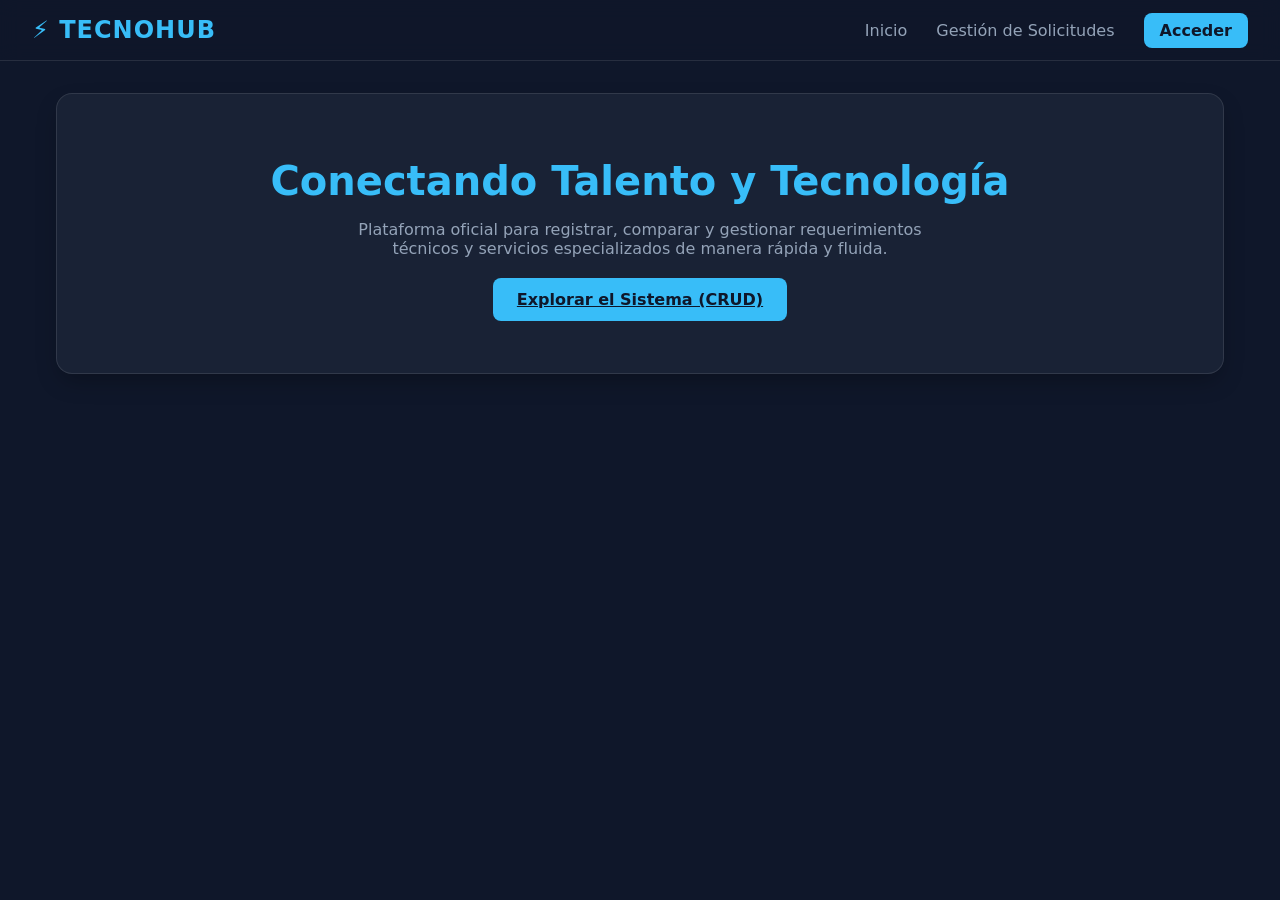
==== index.html @ 090cf66a "Primer commit: Estructura y diseño completo de TecnoHub" ====
<!DOCTYPE html>
<html lang="es">
<head>
  <meta charset="UTF-8">
  <meta name="viewport" content="width=device-width, initial-scale=1.0">
  <title>TecnoHub - Soluciones Tecnológicas</title>
  <link rel="stylesheet" href="style.css">
</head>
<body>
  <header>
    <div class="logo">⚡ TECNOHUB</div>
    <nav>
      <a href="index.html">Inicio</a>
      <a href="dashboard.html">Gestión de Solicitudes</a>
      <a href="login.html" class="btn" style="padding: 0.5rem 1rem;">Acceder</a>
    </nav>
  </header>

  <main>
    <section class="card" style="text-align: center; padding: 4rem 2rem;">
      <h1 style="font-size: 2.5rem; color: var(--primary);">Conectando Talento y Tecnología</h1>
      <p style="color: var(--text-muted); max-width: 600px; margin: 1rem auto 2rem auto;">
        Plataforma oficial para registrar, comparar y gestionar requerimientos técnicos y servicios especializados de manera rápida y fluida.
      </p>
      <a href="dashboard.html" class="btn">Explorar el Sistema (CRUD)</a>
    </section>
  </main>
</body>
</html>
---- style.css ----
:root {
  --bg-color: #0f172a;
  --card-bg: rgba(30, 41, 59, 0.7);
  --primary: #38bdf8;
  --primary-hover: #0ea5e9;
  --text-main: #f8fafc;
  --text-muted: #94a3b8;
  --border-color: rgba(255, 255, 255, 0.1);
  --danger: #ef4444;
  --success: #22c55e;
}

* {
  box-sizing: border-box;
  margin: 0;
  padding: 0;
  font-family: 'Segoe UI', system-ui, -apple-system, sans-serif;
}

body {
  background-color: var(--bg-color);
  color: var(--text-main);
  min-height: 100vh;
  display: flex;
  flex-direction: column;
}

header {
  background: rgba(15, 23, 42, 0.8);
  backdrop-filter: blur(10px);
  border-bottom: 1px solid var(--border-color);
  padding: 1rem 2rem;
  display: flex;
  justify-content: space-between;
  align-items: center;
  position: sticky;
  top: 0;
  z-index: 100;
}

.logo {
  font-size: 1.5rem;
  font-weight: bold;
  color: var(--primary);
  letter-spacing: 1px;
}

nav a {
  color: var(--text-muted);
  text-decoration: none;
  margin-left: 1.5rem;
  transition: color 0.3s;
}

nav a:hover {
  color: var(--primary);
}

main {
  flex: 1;
  max-width: 1200px;
  width: 100%;
  margin: 2rem auto;
  padding: 0 1rem;
}

.card {
  background: var(--card-bg);
  backdrop-filter: blur(12px);
  border: 1px solid var(--border-color);
  border-radius: 1rem;
  padding: 2rem;
  box-shadow: 0 10px 25px -5px rgba(0, 0, 0, 0.3);
  margin-bottom: 2rem;
}

h1, h2, h3 {
  margin-bottom: 1rem;
}

.btn {
  background-color: var(--primary);
  color: #0f172a;
  font-weight: 600;
  padding: 0.75rem 1.5rem;
  border: none;
  border-radius: 0.5rem;
  cursor: pointer;
  transition: background 0.3s, transform 0.2s;
}

.btn:hover {
  background-color: var(--primary-hover);
  transform: translateY(-2px);
}

.form-group {
  margin-bottom: 1.25rem;
}

label {
  display: block;
  margin-bottom: 0.5rem;
  color: var(--text-muted);
}

input, select, textarea {
  width: 100%;
  padding: 0.75rem;
  background: rgba(15, 23, 42, 0.6);
  border: 1px solid var(--border-color);
  border-radius: 0.5rem;
  color: var(--text-main);
  outline: none;
  transition: border-color 0.3s;
}

input:focus, select:focus, textarea:focus {
  border-color: var(--primary);
}

table {
  width: 100%;
  border-collapse: collapse;
  margin-top: 1rem;
}

th, td {
  padding: 1rem;
  text-align: left;
  border-bottom: 1px solid var(--border-color);
}

th {
  color: var(--primary);
  font-weight: 600;
}

@media (max-width: 768px) {
  header {
    flex-direction: column;
    gap: 1rem;
  }
  nav a {
    margin: 0 0.75rem;
  }
}
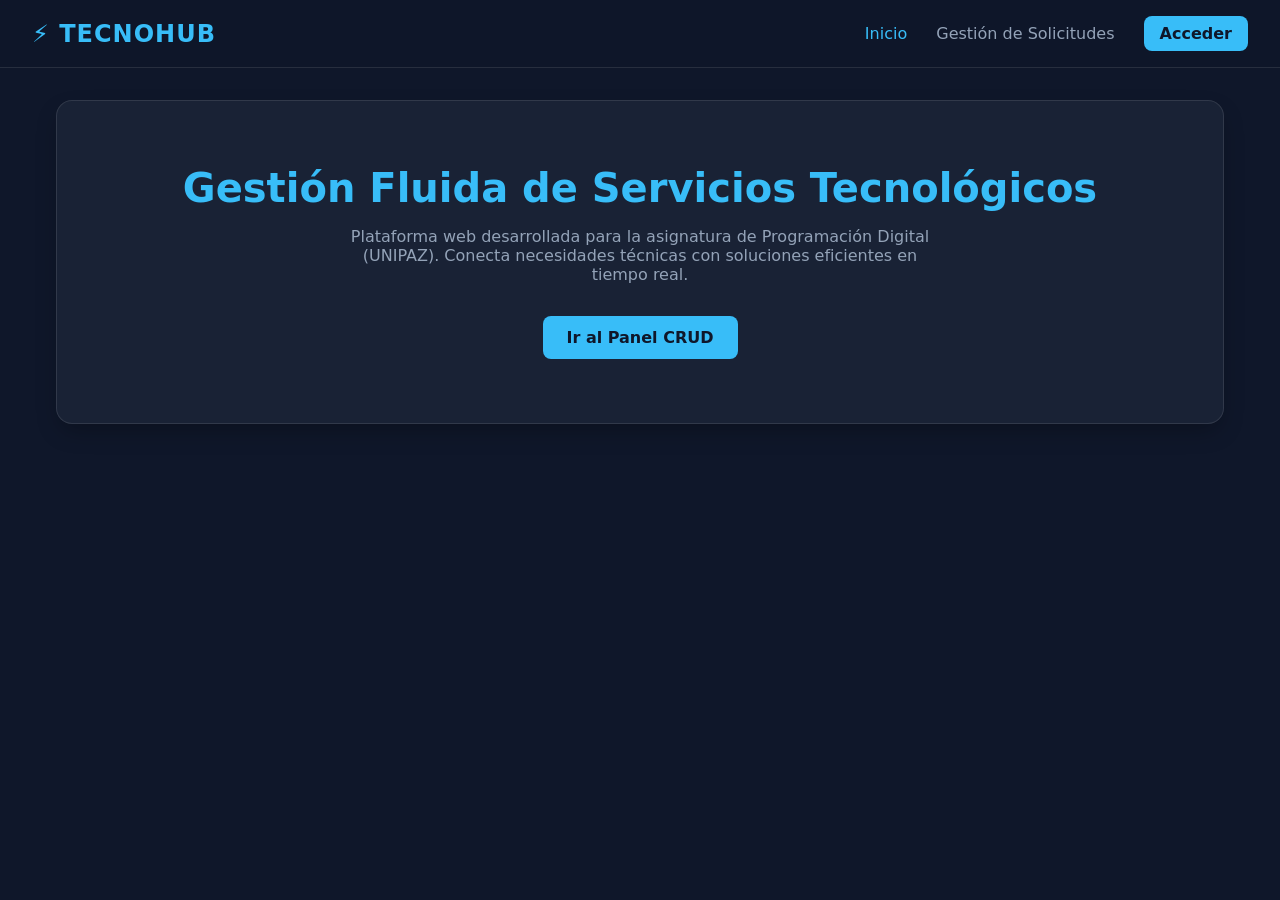
==== commit fc986859: "Actualización: Agregadas métricas de resumen, filtros avanzados y SweetAlert2" ====
--- a/index.html
+++ b/index.html
@@ -3,14 +3,14 @@
 <head>
   <meta charset="UTF-8">
   <meta name="viewport" content="width=device-width, initial-scale=1.0">
-  <title>TecnoHub - Soluciones Tecnológicas</title>
+  <title>TecnoHub - Plataforma Tecnológica</title>
   <link rel="stylesheet" href="style.css">
 </head>
 <body>
   <header>
     <div class="logo">⚡ TECNOHUB</div>
     <nav>
-      <a href="index.html">Inicio</a>
+      <a href="index.html" class="active">Inicio</a>
       <a href="dashboard.html">Gestión de Solicitudes</a>
       <a href="login.html" class="btn" style="padding: 0.5rem 1rem;">Acceder</a>
     </nav>
@@ -18,11 +18,11 @@
 
   <main>
     <section class="card" style="text-align: center; padding: 4rem 2rem;">
-      <h1 style="font-size: 2.5rem; color: var(--primary);">Conectando Talento y Tecnología</h1>
+      <h1 style="font-size: 2.5rem; color: var(--primary);">Gestión Fluida de Servicios Tecnológicos</h1>
       <p style="color: var(--text-muted); max-width: 600px; margin: 1rem auto 2rem auto;">
-        Plataforma oficial para registrar, comparar y gestionar requerimientos técnicos y servicios especializados de manera rápida y fluida.
+        Plataforma web desarrollada para la asignatura de Programación Digital (UNIPAZ). Conecta necesidades técnicas con soluciones eficientes en tiempo real.
       </p>
-      <a href="dashboard.html" class="btn">Explorar el Sistema (CRUD)</a>
+      <a href="dashboard.html" class="btn">Ir al Panel CRUD</a>
     </section>
   </main>
 </body>
--- a/style.css
+++ b/style.css
@@ -7,6 +7,7 @@
   --text-muted: #94a3b8;
   --border-color: rgba(255, 255, 255, 0.1);
   --danger: #ef4444;
+  --warning: #eab308;
   --success: #22c55e;
 }
 
@@ -26,7 +27,7 @@
 }
 
 header {
-  background: rgba(15, 23, 42, 0.8);
+  background: rgba(15, 23, 42, 0.85);
   backdrop-filter: blur(10px);
   border-bottom: 1px solid var(--border-color);
   padding: 1rem 2rem;
@@ -40,7 +41,7 @@
 
 .logo {
   font-size: 1.5rem;
-  font-weight: bold;
+  font-weight: 700;
   color: var(--primary);
   letter-spacing: 1px;
 }
@@ -50,9 +51,10 @@
   text-decoration: none;
   margin-left: 1.5rem;
   transition: color 0.3s;
+  font-weight: 500;
 }
 
-nav a:hover {
+nav a:hover, nav a.active {
   color: var(--primary);
 }
 
@@ -86,12 +88,32 @@
   border: none;
   border-radius: 0.5rem;
   cursor: pointer;
-  transition: background 0.3s, transform 0.2s;
+  transition: all 0.2s ease-in-out;
+  text-decoration: none;
+  display: inline-block;
 }
 
 .btn:hover {
   background-color: var(--primary-hover);
   transform: translateY(-2px);
+}
+
+.btn-danger {
+  background-color: var(--danger);
+  color: #ffffff;
+}
+
+.btn-danger:hover {
+  background-color: #dc2626;
+}
+
+.btn-warning {
+  background-color: var(--warning);
+  color: #0f172a;
+}
+
+.btn-warning:hover {
+  background-color: #ca8a04;
 }
 
 .form-group {
@@ -142,6 +164,6 @@
     gap: 1rem;
   }
   nav a {
-    margin: 0 0.75rem;
+    margin: 0 0.5rem;
   }
 }
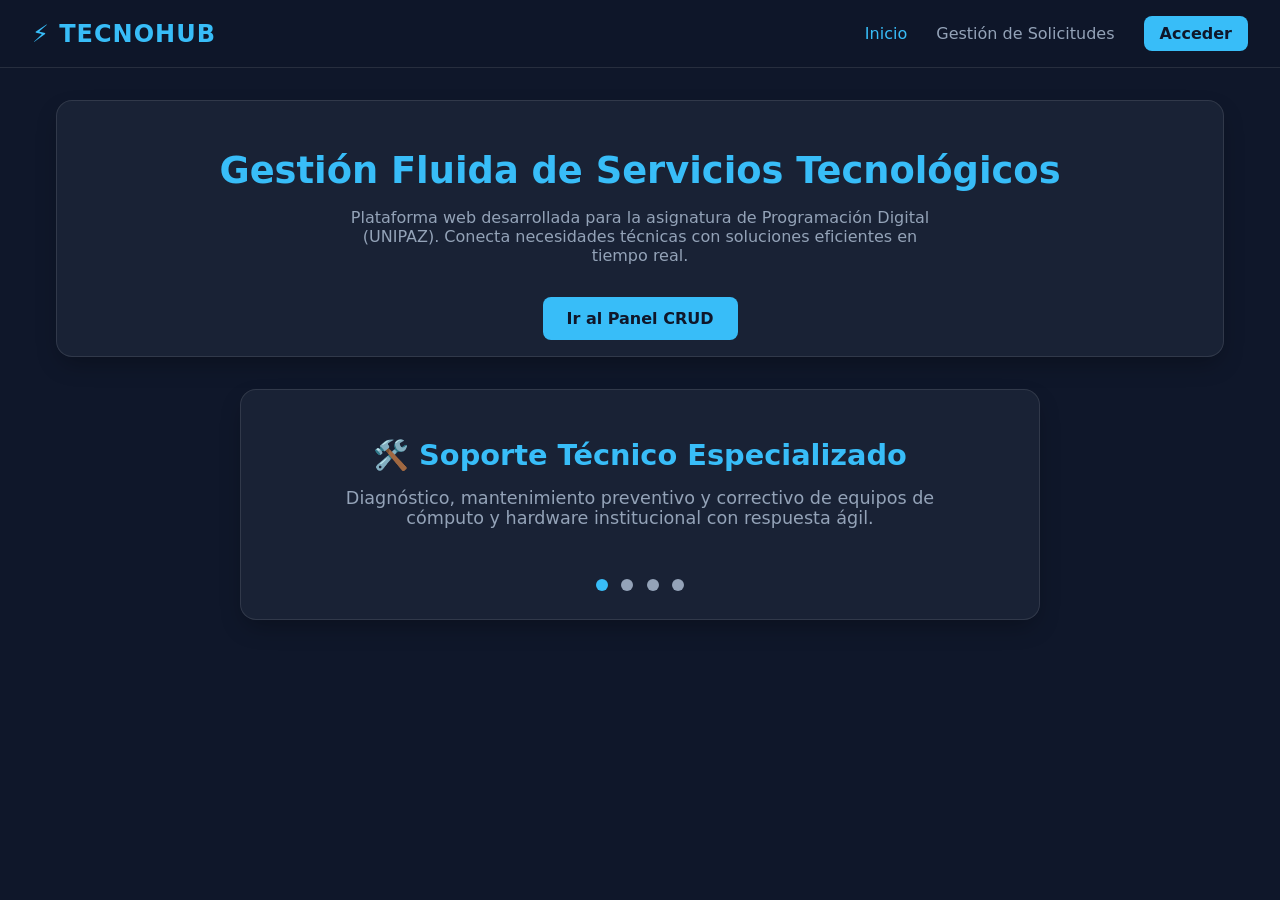
==== commit 147092cc: "Implementacion completa: Chart.js, Filtros por estado, Exportacion CSV y Toast" ====
--- a/index.html
+++ b/index.html
@@ -4,7 +4,62 @@
   <meta charset="UTF-8">
   <meta name="viewport" content="width=device-width, initial-scale=1.0">
   <title>TecnoHub - Plataforma Tecnológica</title>
-  <link rel="stylesheet" href="style.css">
+  <link rel="stylesheet" href="./style.css">
+  <style>
+    /* Estilos específicos para el Carrusel de Servicios */
+    .carrusel-container {
+      position: relative;
+      max-width: 800px;
+      margin: 2rem auto;
+      overflow: hidden;
+      border-radius: 1rem;
+      border: 1px solid var(--border-color);
+      background: var(--card-bg);
+      backdrop-filter: blur(12px);
+      box-shadow: 0 10px 25px -5px rgba(0, 0, 0, 0.3);
+    }
+    .carrusel-slide {
+      display: none;
+      padding: 3rem 2rem;
+      text-align: center;
+    }
+    .carrusel-slide.active {
+      display: block;
+      animation: fadeIn 0.8s ease-in-out;
+    }
+    .carrusel-slide h3 {
+      color: var(--primary);
+      font-size: 1.8rem;
+      margin-bottom: 1rem;
+    }
+    .carrusel-slide p {
+      color: var(--text-muted);
+      font-size: 1.1rem;
+      max-width: 600px;
+      margin: 0 auto;
+    }
+    .carrusel-dots {
+      text-align: center;
+      padding-bottom: 1.5rem;
+    }
+    .dot {
+      display: inline-block;
+      height: 12px;
+      width: 12px;
+      margin: 0 4px;
+      background-color: var(--text-muted);
+      border-radius: 50%;
+      cursor: pointer;
+      transition: background-color 0.3s;
+    }
+    .dot.active {
+      background-color: var(--primary);
+    }
+    @keyframes fadeIn {
+      from { opacity: 0; transform: translateY(10px); }
+      to { opacity: 1; transform: translateY(0); }
+    }
+  </style>
 </head>
 <body>
   <header>
@@ -17,13 +72,76 @@
   </header>
 
   <main>
-    <section class="card" style="text-align: center; padding: 4rem 2rem;">
-      <h1 style="font-size: 2.5rem; color: var(--primary);">Gestión Fluida de Servicios Tecnológicos</h1>
-      <p style="color: var(--text-muted); max-width: 600px; margin: 1rem auto 2rem auto;">
+    <section class="card" style="text-align: center; padding: 3rem 1rem 1rem 1rem;">
+      <h1 style="font-size: 2.3rem; color: var(--primary);">Gestión Fluida de Servicios Tecnológicos</h1>
+      <p style="color: var(--text-muted); max-width: 600px; margin: 1rem auto;">
         Plataforma web desarrollada para la asignatura de Programación Digital (UNIPAZ). Conecta necesidades técnicas con soluciones eficientes en tiempo real.
       </p>
-      <a href="dashboard.html" class="btn">Ir al Panel CRUD</a>
+      <a href="dashboard.html" class="btn" style="margin-top: 1rem;">Ir al Panel CRUD</a>
     </section>
+
+    <!-- Carrusel de Ideas y Servicios Ofrecidos -->
+    <div class="carrusel-container">
+      <div class="carrusel-slide active">
+        <h3>🛠️ Soporte Técnico Especializado</h3>
+        <p>Diagnóstico, mantenimiento preventivo y correctivo de equipos de cómputo y hardware institucional con respuesta ágil.</p>
+      </div>
+      <div class="carrusel-slide">
+        <h3>💻 Desarrollo de Software a Medida</h3>
+        <p>Soluciones web dinámicas y modernas integradas con bases de datos en tiempo real mediante arquitecturas seguras.</p>
+      </div>
+      <div class="carrusel-slide">
+        <h3>🌐 Redes y Conectividad</h3>
+        <p>Optimización, estructuración y control de redes locales para garantizar la estabilidad en los procesos operativos.</p>
+      </div>
+      <div class="carrusel-slide">
+        <h3>⚙️ Mantenimiento Electromecánico</h3>
+        <p>Control y gestión de requerimientos técnicos enfocados en sistemas industriales y electromecánicos avanzados.</p>
+      </div>
+
+      <!-- Indicadores de puntos -->
+      <div class="carrusel-dots">
+        <span class="dot active" onclick="currentSlide(0)"></span>
+        <span class="dot" onclick="currentSlide(1)"></span>
+        <span class="dot" onclick="currentSlide(2)"></span>
+        <span class="dot" onclick="currentSlide(3)"></span>
+      </div>
+    </div>
   </main>
+
+  <script>
+    // Lógica JavaScript para automatizar el carrusel
+    let slideIndex = 0;
+    const slides = document.querySelectorAll('.carrusel-slide');
+    const dots = document.querySelectorAll('.dot');
+
+    function showSlides() {
+      slides.forEach((slide, index) => {
+        slide.classList.remove('active');
+        dots[index].classList.remove('active');
+      });
+      
+      slideIndex++;
+      if (slideIndex > slides.length) { slideIndex = 1; }
+      
+      slides[slideIndex - 1].classList.add('active');
+      dots[slideIndex - 1].classList.add('active');
+      
+      setTimeout(showSlides, 4000); // Cambia de tarjeta cada 4 segundos
+    }
+
+    function currentSlide(n) {
+      slideIndex = n;
+      slides.forEach((slide, index) => {
+        slide.classList.remove('active');
+        dots[index].classList.remove('active');
+      });
+      slides[slideIndex].classList.add('active');
+      dots[slideIndex].classList.add('active');
+    }
+
+    // Iniciar el carrusel automático
+    setTimeout(showSlides, 4000);
+  </script>
 </body>
 </html>
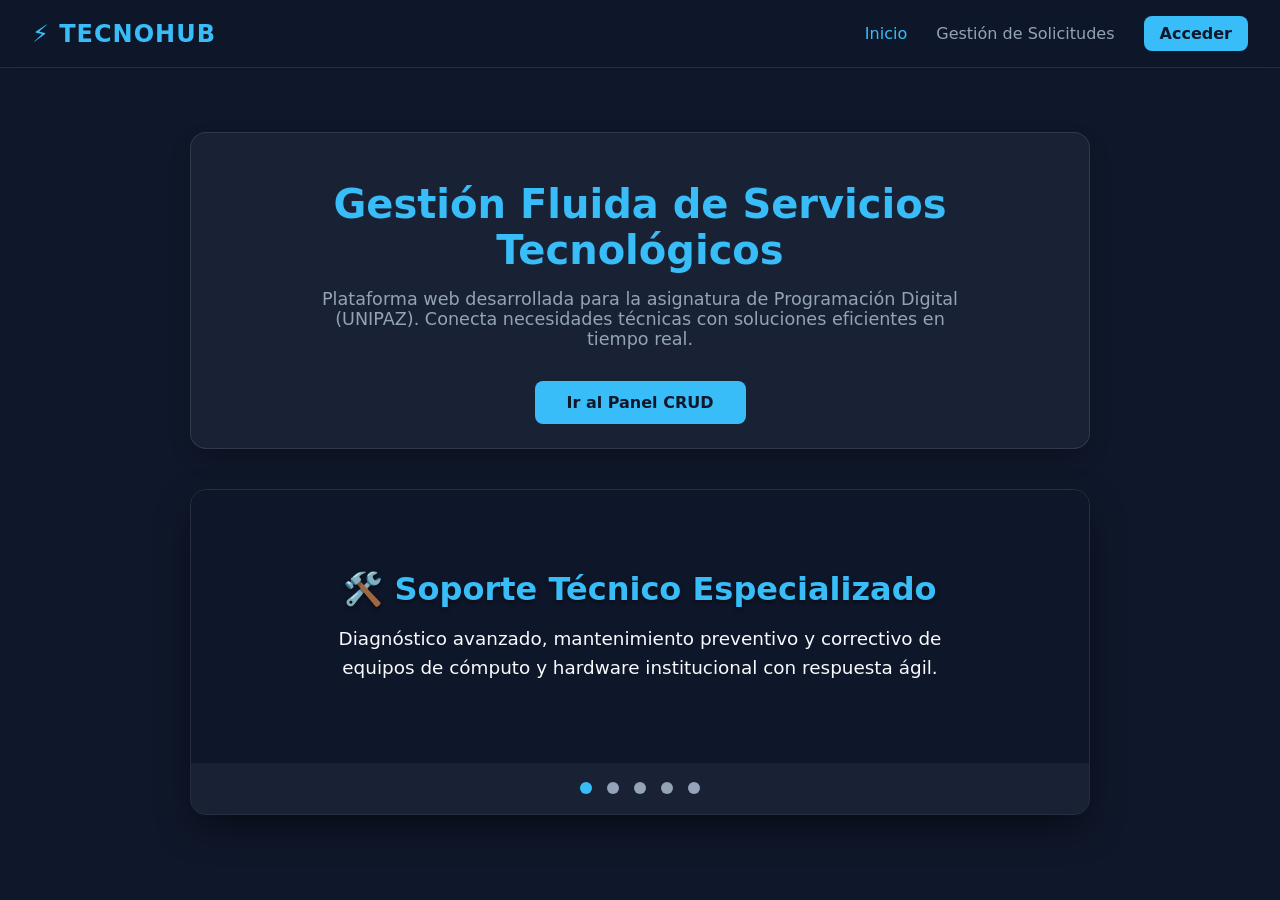
==== commit c062c0a8: "Carrusel interactivo con 5 fondos fotográficos profesionales" ====
--- a/index.html
+++ b/index.html
@@ -6,22 +6,36 @@
   <title>TecnoHub - Plataforma Tecnológica</title>
   <link rel="stylesheet" href="./style.css">
   <style>
-    /* Estilos específicos para el Carrusel de Servicios */
+    /* Estilos avanzados para el Carrusel con Fondo de Imágenes */
     .carrusel-container {
       position: relative;
-      max-width: 800px;
-      margin: 2rem auto;
+      max-width: 900px;
+      margin: 2.5rem auto;
       overflow: hidden;
       border-radius: 1rem;
       border: 1px solid var(--border-color);
-      background: var(--card-bg);
-      backdrop-filter: blur(12px);
-      box-shadow: 0 10px 25px -5px rgba(0, 0, 0, 0.3);
+      box-shadow: 0 15px 35px -5px rgba(0, 0, 0, 0.5);
     }
     .carrusel-slide {
       display: none;
-      padding: 3rem 2rem;
+      padding: 5rem 2rem;
       text-align: center;
+      background-size: cover;
+      background-position: center;
+      position: relative;
+    }
+    /* Capa oscura translúcida para que el texto resalte perfectamente */
+    .carrusel-slide::before {
+      content: '';
+      position: absolute;
+      top: 0; left: 0; width: 100%; height: 100%;
+      background: rgba(15, 23, 42, 0.82);
+      backdrop-filter: blur(4px);
+      z-index: 1;
+    }
+    .carrusel-content {
+      position: relative;
+      z-index: 2;
     }
     .carrusel-slide.active {
       display: block;
@@ -29,24 +43,29 @@
     }
     .carrusel-slide h3 {
       color: var(--primary);
-      font-size: 1.8rem;
+      font-size: 2rem;
       margin-bottom: 1rem;
+      text-shadow: 0 2px 4px rgba(0,0,0,0.5);
     }
     .carrusel-slide p {
-      color: var(--text-muted);
-      font-size: 1.1rem;
-      max-width: 600px;
+      color: #f8fafc;
+      font-size: 1.15rem;
+      max-width: 650px;
       margin: 0 auto;
+      line-height: 1.6;
     }
     .carrusel-dots {
       text-align: center;
-      padding-bottom: 1.5rem;
+      padding: 1rem 0;
+      background: var(--card-bg);
+      position: relative;
+      z-index: 2;
     }
     .dot {
       display: inline-block;
       height: 12px;
       width: 12px;
-      margin: 0 4px;
+      margin: 0 5px;
       background-color: var(--text-muted);
       border-radius: 50%;
       cursor: pointer;
@@ -56,8 +75,8 @@
       background-color: var(--primary);
     }
     @keyframes fadeIn {
-      from { opacity: 0; transform: translateY(10px); }
-      to { opacity: 1; transform: translateY(0); }
+      from { opacity: 0; transform: scale(0.98); }
+      to { opacity: 1; transform: scale(1); }
     }
   </style>
 </head>
@@ -71,49 +90,75 @@
     </nav>
   </header>
 
-  <main>
-    <section class="card" style="text-align: center; padding: 3rem 1rem 1rem 1rem;">
-      <h1 style="font-size: 2.3rem; color: var(--primary);">Gestión Fluida de Servicios Tecnológicos</h1>
-      <p style="color: var(--text-muted); max-width: 600px; margin: 1rem auto;">
+  <main style="padding: 0 1rem;">
+    <section class="card" style="text-align: center; padding: 3rem 1rem 1.5rem 1rem; max-width: 900px; margin: 2rem auto;">
+      <h1 style="font-size: 2.5rem; color: var(--primary);">Gestión Fluida de Servicios Tecnológicos</h1>
+      <p style="color: var(--text-muted); max-width: 650px; margin: 1rem auto; font-size: 1.1rem;">
         Plataforma web desarrollada para la asignatura de Programación Digital (UNIPAZ). Conecta necesidades técnicas con soluciones eficientes en tiempo real.
       </p>
-      <a href="dashboard.html" class="btn" style="margin-top: 1rem;">Ir al Panel CRUD</a>
+      <a href="dashboard.html" class="btn" style="margin-top: 1rem; padding: 0.75rem 2rem; font-size: 1rem;">Ir al Panel CRUD</a>
     </section>
 
-    <!-- Carrusel de Ideas y Servicios Ofrecidos -->
+    <!-- Carrusel Interactivo con Imágenes Profesionales de Fondo -->
     <div class="carrusel-container">
-      <div class="carrusel-slide active">
-        <h3>🛠️ Soporte Técnico Especializado</h3>
-        <p>Diagnóstico, mantenimiento preventivo y correctivo de equipos de cómputo y hardware institucional con respuesta ágil.</p>
-      </div>
-      <div class="carrusel-slide">
-        <h3>💻 Desarrollo de Software a Medida</h3>
-        <p>Soluciones web dinámicas y modernas integradas con bases de datos en tiempo real mediante arquitecturas seguras.</p>
-      </div>
-      <div class="carrusel-slide">
-        <h3>🌐 Redes y Conectividad</h3>
-        <p>Optimización, estructuración y control de redes locales para garantizar la estabilidad en los procesos operativos.</p>
-      </div>
-      <div class="carrusel-slide">
-        <h3>⚙️ Mantenimiento Electromecánico</h3>
-        <p>Control y gestión de requerimientos técnicos enfocados en sistemas industriales y electromecánicos avanzados.</p>
+      
+      <!-- Slide 1: Soporte Técnico -->
+      <div class="carrusel-slide active" style="background-image: url('https://images.unsplash.com/photo-1581091226825-a6a2a5aee158?auto=format&fit=crop&w=1200&q=80');">
+        <div class="carrusel-content">
+          <h3>🛠️ Soporte Técnico Especializado</h3>
+          <p>Diagnóstico avanzado, mantenimiento preventivo y correctivo de equipos de cómputo y hardware institucional con respuesta ágil.</p>
+        </div>
       </div>
 
-      <!-- Indicadores de puntos -->
+      <!-- Slide 2: Desarrollo de Software -->
+      <div class="carrusel-slide" style="background-image: url('https://images.unsplash.com/photo-1555066931-4365d14bab8c?auto=format&fit=crop&w=1200&q=80');">
+        <div class="carrusel-content">
+          <h3>💻 Desarrollo de Software a Medida</h3>
+          <p>Soluciones web dinámicas y modernas integradas con bases de datos en tiempo real mediante arquitecturas seguras y escalables.</p>
+        </div>
+      </div>
+
+      <!-- Slide 3: Redes y Conectividad -->
+      <div class="carrusel-slide" style="background-image: url('https://images.unsplash.com/photo-1544197150-b99a580bb7a8?auto=format&fit=crop&w=1200&q=80');">
+        <div class="carrusel-content">
+          <h3>🌐 Redes y Conectividad</h3>
+          <p>Optimización, estructuración y control de redes locales e inalámbricas para garantizar máxima estabilidad en los procesos operativos.</p>
+        </div>
+      </div>
+
+      <!-- Slide 4: Mantenimiento Electromecánico -->
+      <div class="carrusel-slide" style="background-image: url('https://images.unsplash.com/photo-1581092160607-ee22621dd758?auto=format&fit=crop&w=1200&q=80');">
+        <div class="carrusel-content">
+          <h3>⚙️ Sistemas Electromecánicos</h3>
+          <p>Control y gestión de requerimientos técnicos enfocados en sistemas industriales, automatización y mantenimiento especializado.</p>
+        </div>
+      </div>
+
+      <!-- Slide 5: Innovación y Bases de Datos -->
+      <div class="carrusel-slide" style="background-image: url('https://images.unsplash.com/photo-1526374965328-7f61d4dc18c5?auto=format&fit=crop&w=1200&q=80');">
+        <div class="carrusel-content">
+          <h3>⚡ Base de Datos en Tiempo Real</h3>
+          <p>Sincronización instantánea con Supabase y PostgreSQL para un control absoluto de cada requerimiento registrado en la plataforma.</p>
+        </div>
+      </div>
+
+      <!-- Indicadores de puntos (Dots) -->
       <div class="carrusel-dots">
         <span class="dot active" onclick="currentSlide(0)"></span>
         <span class="dot" onclick="currentSlide(1)"></span>
         <span class="dot" onclick="currentSlide(2)"></span>
         <span class="dot" onclick="currentSlide(3)"></span>
+        <span class="dot" onclick="currentSlide(4)"></span>
       </div>
     </div>
   </main>
 
   <script>
-    // Lógica JavaScript para automatizar el carrusel
+    // Lógica JavaScript optimizada para el carrusel de imágenes
     let slideIndex = 0;
     const slides = document.querySelectorAll('.carrusel-slide');
     const dots = document.querySelectorAll('.dot');
+    let slideInterval;
 
     function showSlides() {
       slides.forEach((slide, index) => {
@@ -126,11 +171,13 @@
       
       slides[slideIndex - 1].classList.add('active');
       dots[slideIndex - 1].classList.add('active');
-      
-      setTimeout(showSlides, 4000); // Cambia de tarjeta cada 4 segundos
     }
 
+    // Rotación automática cada 5 segundos
+    slideInterval = setInterval(showSlides, 5000);
+
     function currentSlide(n) {
+      clearInterval(slideInterval); // Reinicia el tiempo si el usuario hace clic manualmente
       slideIndex = n;
       slides.forEach((slide, index) => {
         slide.classList.remove('active');
@@ -138,10 +185,8 @@
       });
       slides[slideIndex].classList.add('active');
       dots[slideIndex].classList.add('active');
+      slideInterval = setInterval(showSlides, 5000);
     }
-
-    // Iniciar el carrusel automático
-    setTimeout(showSlides, 4000);
   </script>
 </body>
 </html>
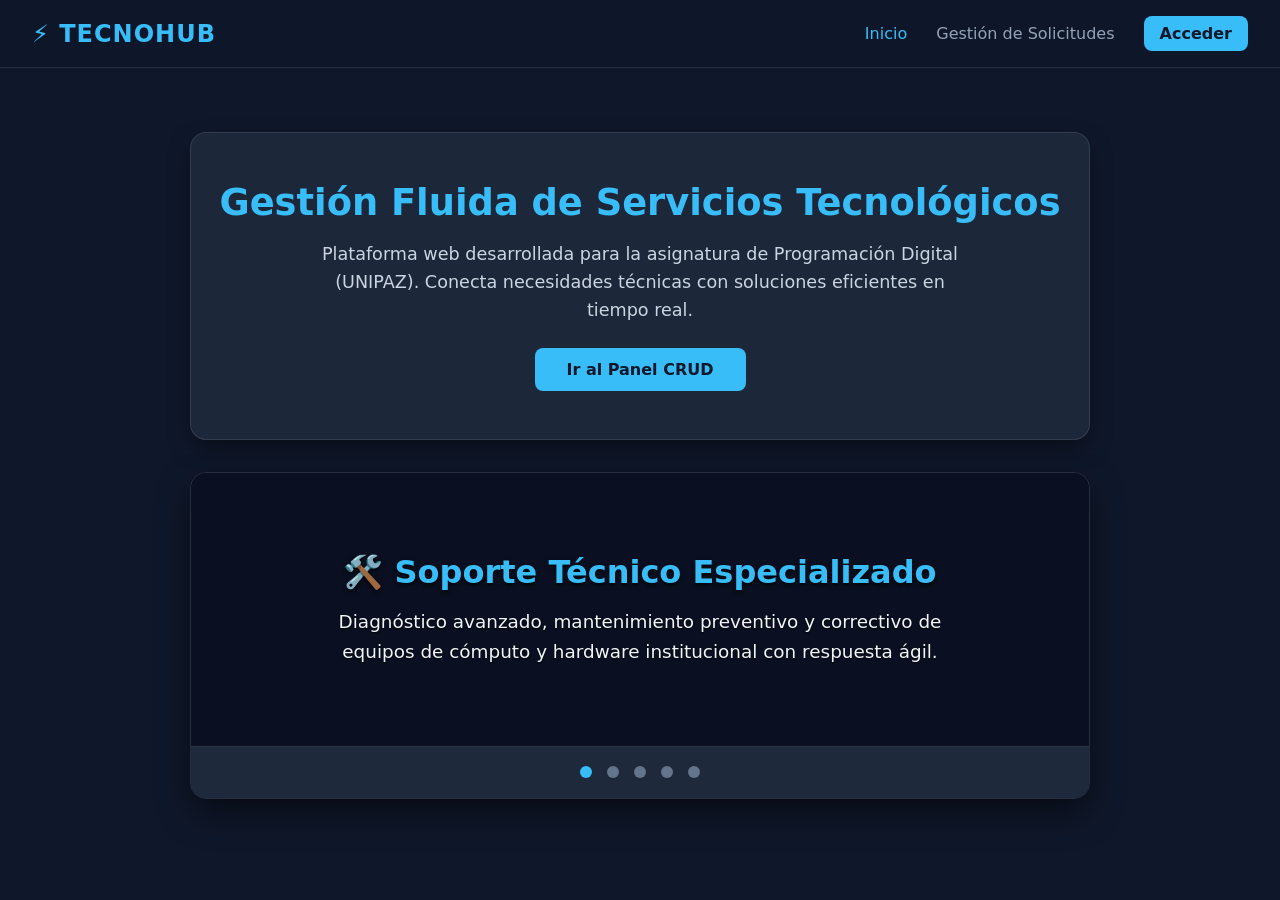
==== commit 59ddb477: "Corrección visual de textos y fondos en index.html" ====
--- a/index.html
+++ b/index.html
@@ -6,15 +6,22 @@
   <title>TecnoHub - Plataforma Tecnológica</title>
   <link rel="stylesheet" href="./style.css">
   <style>
-    /* Estilos avanzados para el Carrusel con Fondo de Imágenes */
+    /* Estilos sólidos y profesionales para las tarjetas */
+    .hero-card {
+      background: rgba(30, 41, 59, 0.95);
+      border: 1px solid rgba(255, 255, 255, 0.1);
+      border-radius: 1rem;
+      backdrop-filter: blur(12px);
+      box-shadow: 0 10px 25px -5px rgba(0, 0, 0, 0.5);
+    }
     .carrusel-container {
       position: relative;
       max-width: 900px;
-      margin: 2.5rem auto;
+      margin: 2rem auto;
       overflow: hidden;
       border-radius: 1rem;
-      border: 1px solid var(--border-color);
-      box-shadow: 0 15px 35px -5px rgba(0, 0, 0, 0.5);
+      border: 1px solid rgba(255, 255, 255, 0.1);
+      box-shadow: 0 15px 35px -5px rgba(0, 0, 0, 0.6);
     }
     .carrusel-slide {
       display: none;
@@ -24,13 +31,12 @@
       background-position: center;
       position: relative;
     }
-    /* Capa oscura translúcida para que el texto resalte perfectamente */
+    /* Capa oscura sólida para garantizar que la imagen de fondo no opaque el texto */
     .carrusel-slide::before {
       content: '';
       position: absolute;
       top: 0; left: 0; width: 100%; height: 100%;
-      background: rgba(15, 23, 42, 0.82);
-      backdrop-filter: blur(4px);
+      background: rgba(11, 17, 32, 0.88);
       z-index: 1;
     }
     .carrusel-content {
@@ -42,37 +48,39 @@
       animation: fadeIn 0.8s ease-in-out;
     }
     .carrusel-slide h3 {
-      color: var(--primary);
+      color: #38bdf8;
       font-size: 2rem;
       margin-bottom: 1rem;
-      text-shadow: 0 2px 4px rgba(0,0,0,0.5);
+      text-shadow: 0 2px 4px rgba(0,0,0,0.8);
     }
     .carrusel-slide p {
-      color: #f8fafc;
+      color: #f1f5f9;
       font-size: 1.15rem;
       max-width: 650px;
       margin: 0 auto;
       line-height: 1.6;
+      text-shadow: 0 1px 2px rgba(0,0,0,0.8);
     }
     .carrusel-dots {
       text-align: center;
       padding: 1rem 0;
-      background: var(--card-bg);
+      background: #1e293b;
       position: relative;
       z-index: 2;
+      border-top: 1px solid rgba(255, 255, 255, 0.05);
     }
     .dot {
       display: inline-block;
       height: 12px;
       width: 12px;
       margin: 0 5px;
-      background-color: var(--text-muted);
+      background-color: #64748b;
       border-radius: 50%;
       cursor: pointer;
       transition: background-color 0.3s;
     }
     .dot.active {
-      background-color: var(--primary);
+      background-color: #38bdf8;
     }
     @keyframes fadeIn {
       from { opacity: 0; transform: scale(0.98); }
@@ -91,18 +99,19 @@
   </header>
 
   <main style="padding: 0 1rem;">
-    <section class="card" style="text-align: center; padding: 3rem 1rem 1.5rem 1rem; max-width: 900px; margin: 2rem auto;">
-      <h1 style="font-size: 2.5rem; color: var(--primary);">Gestión Fluida de Servicios Tecnológicos</h1>
-      <p style="color: var(--text-muted); max-width: 650px; margin: 1rem auto; font-size: 1.1rem;">
+    <!-- Tarjeta Principal de Bienvenida -->
+    <section class="hero-card" style="text-align: center; padding: 3rem 1.5rem; max-width: 900px; margin: 2rem auto;">
+      <h1 style="font-size: 2.3rem; color: #38bdf8; margin-bottom: 1rem;">Gestión Fluida de Servicios Tecnológicos</h1>
+      <p style="color: #cbd5e1; max-width: 650px; margin: 0 auto 1.5rem auto; font-size: 1.1rem; line-height: 1.6;">
         Plataforma web desarrollada para la asignatura de Programación Digital (UNIPAZ). Conecta necesidades técnicas con soluciones eficientes en tiempo real.
       </p>
-      <a href="dashboard.html" class="btn" style="margin-top: 1rem; padding: 0.75rem 2rem; font-size: 1rem;">Ir al Panel CRUD</a>
+      <a href="dashboard.html" class="btn" style="padding: 0.75rem 2rem; font-size: 1rem; display: inline-block;">Ir al Panel CRUD</a>
     </section>
 
-    <!-- Carrusel Interactivo con Imágenes Profesionales de Fondo -->
+    <!-- Carrusel Interactivo con Fondos de Imágenes -->
     <div class="carrusel-container">
       
-      <!-- Slide 1: Soporte Técnico -->
+      <!-- Slide 1 -->
       <div class="carrusel-slide active" style="background-image: url('https://images.unsplash.com/photo-1581091226825-a6a2a5aee158?auto=format&fit=crop&w=1200&q=80');">
         <div class="carrusel-content">
           <h3>🛠️ Soporte Técnico Especializado</h3>
@@ -110,7 +119,7 @@
         </div>
       </div>
 
-      <!-- Slide 2: Desarrollo de Software -->
+      <!-- Slide 2 -->
       <div class="carrusel-slide" style="background-image: url('https://images.unsplash.com/photo-1555066931-4365d14bab8c?auto=format&fit=crop&w=1200&q=80');">
         <div class="carrusel-content">
           <h3>💻 Desarrollo de Software a Medida</h3>
@@ -118,7 +127,7 @@
         </div>
       </div>
 
-      <!-- Slide 3: Redes y Conectividad -->
+      <!-- Slide 3 -->
       <div class="carrusel-slide" style="background-image: url('https://images.unsplash.com/photo-1544197150-b99a580bb7a8?auto=format&fit=crop&w=1200&q=80');">
         <div class="carrusel-content">
           <h3>🌐 Redes y Conectividad</h3>
@@ -126,7 +135,7 @@
         </div>
       </div>
 
-      <!-- Slide 4: Mantenimiento Electromecánico -->
+      <!-- Slide 4 -->
       <div class="carrusel-slide" style="background-image: url('https://images.unsplash.com/photo-1581092160607-ee22621dd758?auto=format&fit=crop&w=1200&q=80');">
         <div class="carrusel-content">
           <h3>⚙️ Sistemas Electromecánicos</h3>
@@ -134,7 +143,7 @@
         </div>
       </div>
 
-      <!-- Slide 5: Innovación y Bases de Datos -->
+      <!-- Slide 5 -->
       <div class="carrusel-slide" style="background-image: url('https://images.unsplash.com/photo-1526374965328-7f61d4dc18c5?auto=format&fit=crop&w=1200&q=80');">
         <div class="carrusel-content">
           <h3>⚡ Base de Datos en Tiempo Real</h3>
@@ -142,7 +151,7 @@
         </div>
       </div>
 
-      <!-- Indicadores de puntos (Dots) -->
+      <!-- Indicadores -->
       <div class="carrusel-dots">
         <span class="dot active" onclick="currentSlide(0)"></span>
         <span class="dot" onclick="currentSlide(1)"></span>
@@ -154,7 +163,6 @@
   </main>
 
   <script>
-    // Lógica JavaScript optimizada para el carrusel de imágenes
     let slideIndex = 0;
     const slides = document.querySelectorAll('.carrusel-slide');
     const dots = document.querySelectorAll('.dot');
@@ -173,11 +181,10 @@
       dots[slideIndex - 1].classList.add('active');
     }
 
-    // Rotación automática cada 5 segundos
     slideInterval = setInterval(showSlides, 5000);
 
     function currentSlide(n) {
-      clearInterval(slideInterval); // Reinicia el tiempo si el usuario hace clic manualmente
+      clearInterval(slideInterval);
       slideIndex = n;
       slides.forEach((slide, index) => {
         slide.classList.remove('active');
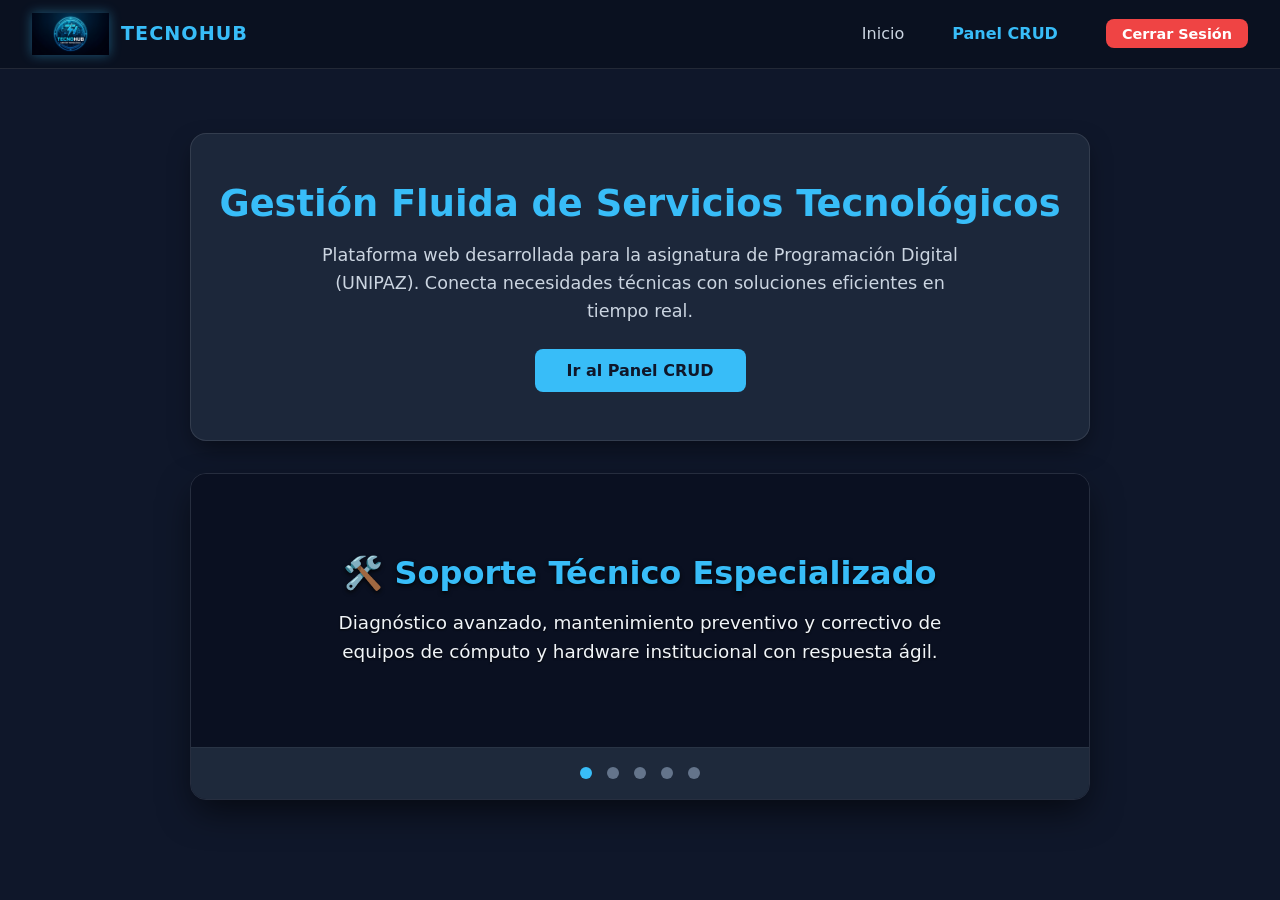
==== commit 45cba832: "Agregado logo oficial de TecnoHub al encabezado" ====
--- a/index.html
+++ b/index.html
@@ -89,14 +89,17 @@
   </style>
 </head>
 <body>
-  <header>
-    <div class="logo">⚡ TECNOHUB</div>
-    <nav>
-      <a href="index.html" class="active">Inicio</a>
-      <a href="dashboard.html">Gestión de Solicitudes</a>
-      <a href="login.html" class="btn" style="padding: 0.5rem 1rem;">Acceder</a>
-    </nav>
-  </header>
+<header style="display: flex; justify-content: space-between; align- items: center; padding: 0.8rem 2rem; border-bottom: 1px solid var(--border-color); background: rgba(11,17,32,0.9); backdrop-filter: blur(10px); position: sticky; top: 0; z-index: 100;">
+  <div class="logo" style="display: flex; align-items: center; gap: 0.75rem;">
+    <img src="./logo.png" alt="TecnoHub Logo" style="height: 42px; width: auto; filter: drop-shadow(0 0 6px rgba(56, 189, 248, 0.4));">
+    <span style="font-weight: bold; font-size: 1.2rem; color: var(--primary); tracking-spacing: 1px;">TECNOHUB</span>
+  </div>
+  <nav style="display: flex; gap: 1.5rem; align-items: center;">
+    <a href="index.html" style="color: #cbd5e1; text-decoration: none;">Inicio</a>
+    <a href="dashboard.html" style="color: var(--primary); text-decoration: none; font-weight: 600;">Panel CRUD</a>
+    <a href="login.html" class="btn" style="background: #ef4444; color: white; padding: 0.4rem 1rem; border-radius: 0.5rem; text-decoration: none; font-size: 0.9rem;">Cerrar Sesión</a>
+  </nav>
+</header>
 
   <main style="padding: 0 1rem;">
     <!-- Tarjeta Principal de Bienvenida -->
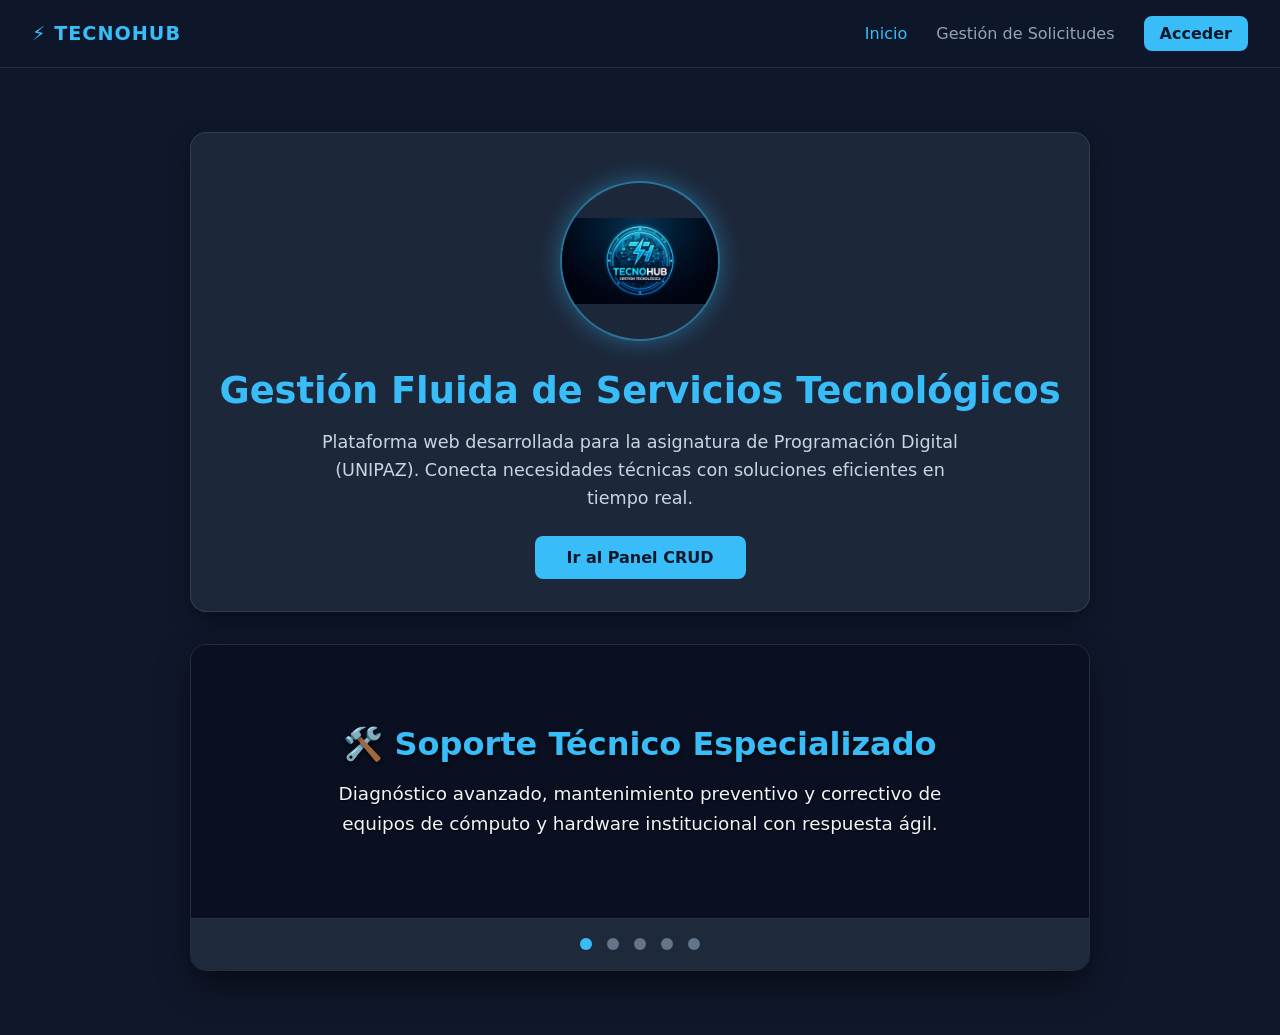
==== commit 9ad1a469: "Logo centrado y con efecto de brillo en index.html" ====
--- a/index.html
+++ b/index.html
@@ -6,13 +6,32 @@
   <title>TecnoHub - Plataforma Tecnológica</title>
   <link rel="stylesheet" href="./style.css">
   <style>
-    /* Estilos sólidos y profesionales para las tarjetas */
-    .hero-card {
+    /* Estilos para el contenedor principal de bienvenida con logo centrado */
+    .hero-container {
+      text-align: center;
+      padding: 3rem 1.5rem 2rem 1.5rem;
+      max-width: 900px;
+      margin: 2rem auto;
       background: rgba(30, 41, 59, 0.95);
       border: 1px solid rgba(255, 255, 255, 0.1);
       border-radius: 1rem;
       backdrop-filter: blur(12px);
       box-shadow: 0 10px 25px -5px rgba(0, 0, 0, 0.5);
+    }
+    .hero-logo {
+      width: 160px;
+      height: 160px;
+      object-fit: contain;
+      border-radius: 50%;
+      box-shadow: 0 0 25px rgba(56, 189, 248, 0.4);
+      border: 2px solid rgba(56, 189, 248, 0.5);
+      margin-bottom: 1.5rem;
+      animation: pulseGlow 3s infinite ease-in-out;
+    }
+    @keyframes pulseGlow {
+      0% { box-shadow: 0 0 15px rgba(56, 189, 248, 0.3); }
+      50% { box-shadow: 0 0 30px rgba(56, 189, 248, 0.7); }
+      100% { box-shadow: 0 0 15px rgba(56, 189, 248, 0.3); }
     }
     .carrusel-container {
       position: relative;
@@ -31,7 +50,6 @@
       background-position: center;
       position: relative;
     }
-    /* Capa oscura sólida para garantizar que la imagen de fondo no opaque el texto */
     .carrusel-slide::before {
       content: '';
       position: absolute;
@@ -89,21 +107,21 @@
   </style>
 </head>
 <body>
-<header style="display: flex; justify-content: space-between; align- items: center; padding: 0.8rem 2rem; border-bottom: 1px solid var(--border-color); background: rgba(11,17,32,0.9); backdrop-filter: blur(10px); position: sticky; top: 0; z-index: 100;">
-  <div class="logo" style="display: flex; align-items: center; gap: 0.75rem;">
-    <img src="./logo.png" alt="TecnoHub Logo" style="height: 42px; width: auto; filter: drop-shadow(0 0 6px rgba(56, 189, 248, 0.4));">
-    <span style="font-weight: bold; font-size: 1.2rem; color: var(--primary); tracking-spacing: 1px;">TECNOHUB</span>
-  </div>
-  <nav style="display: flex; gap: 1.5rem; align-items: center;">
-    <a href="index.html" style="color: #cbd5e1; text-decoration: none;">Inicio</a>
-    <a href="dashboard.html" style="color: var(--primary); text-decoration: none; font-weight: 600;">Panel CRUD</a>
-    <a href="login.html" class="btn" style="background: #ef4444; color: white; padding: 0.4rem 1rem; border-radius: 0.5rem; text-decoration: none; font-size: 0.9rem;">Cerrar Sesión</a>
-  </nav>
-</header>
+  <header>
+    <div class="logo" style="display: flex; align-items: center; gap: 0.75rem;">
+      <span style="font-weight: bold; font-size: 1.2rem; color: #38bdf8;">⚡ TECNOHUB</span>
+    </div>
+    <nav>
+      <a href="index.html" class="active">Inicio</a>
+      <a href="dashboard.html">Gestión de Solicitudes</a>
+      <a href="login.html" class="btn" style="padding: 0.5rem 1rem;">Acceder</a>
+    </nav>
+  </header>
 
   <main style="padding: 0 1rem;">
-    <!-- Tarjeta Principal de Bienvenida -->
-    <section class="hero-card" style="text-align: center; padding: 3rem 1.5rem; max-width: 900px; margin: 2rem auto;">
+    <!-- Tarjeta Principal con Logo Centrado -->
+    <section class="hero-container">
+      <img src="./logo.png" alt="TecnoHub Logo" class="hero-logo">
       <h1 style="font-size: 2.3rem; color: #38bdf8; margin-bottom: 1rem;">Gestión Fluida de Servicios Tecnológicos</h1>
       <p style="color: #cbd5e1; max-width: 650px; margin: 0 auto 1.5rem auto; font-size: 1.1rem; line-height: 1.6;">
         Plataforma web desarrollada para la asignatura de Programación Digital (UNIPAZ). Conecta necesidades técnicas con soluciones eficientes en tiempo real.
@@ -111,7 +129,7 @@
       <a href="dashboard.html" class="btn" style="padding: 0.75rem 2rem; font-size: 1rem; display: inline-block;">Ir al Panel CRUD</a>
     </section>
 
-    <!-- Carrusel Interactivo con Fondos de Imágenes -->
+    <!-- Carrusel Interactivo de Servicios -->
     <div class="carrusel-container">
       
       <!-- Slide 1 -->
